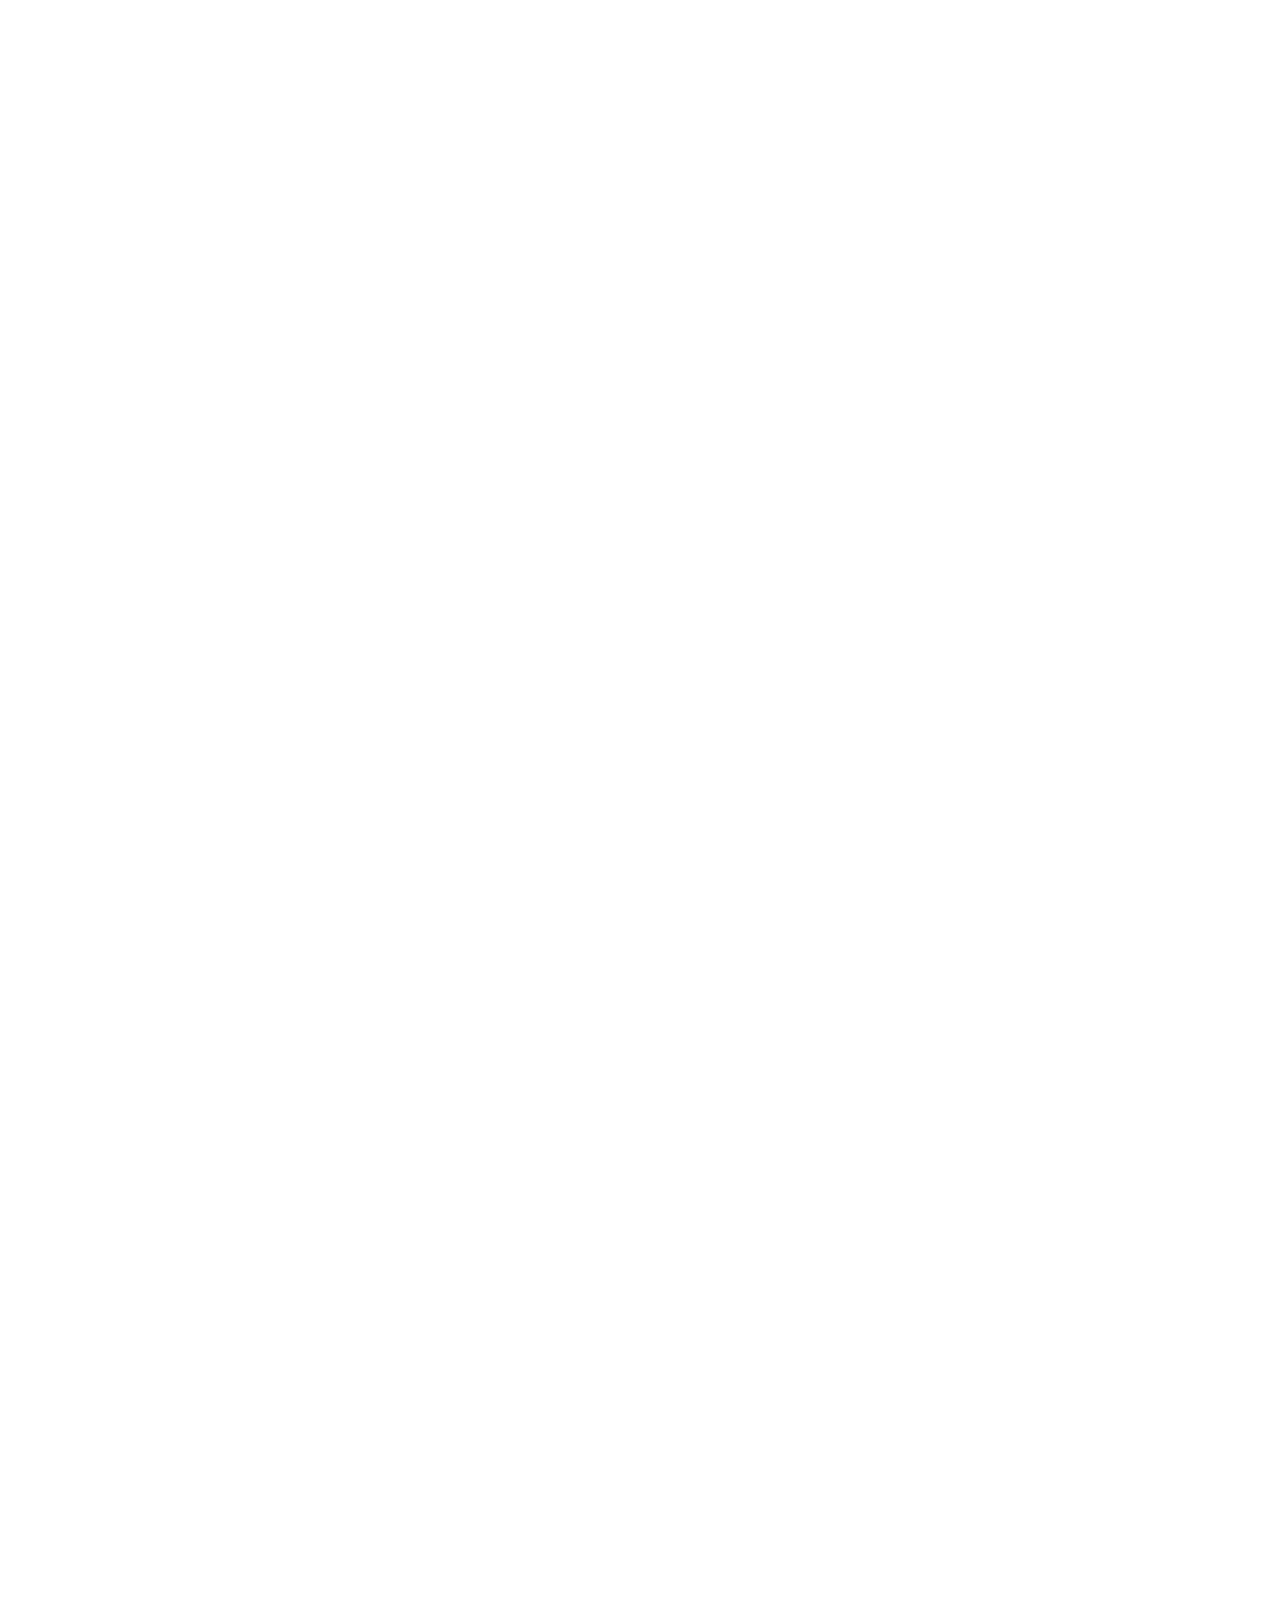
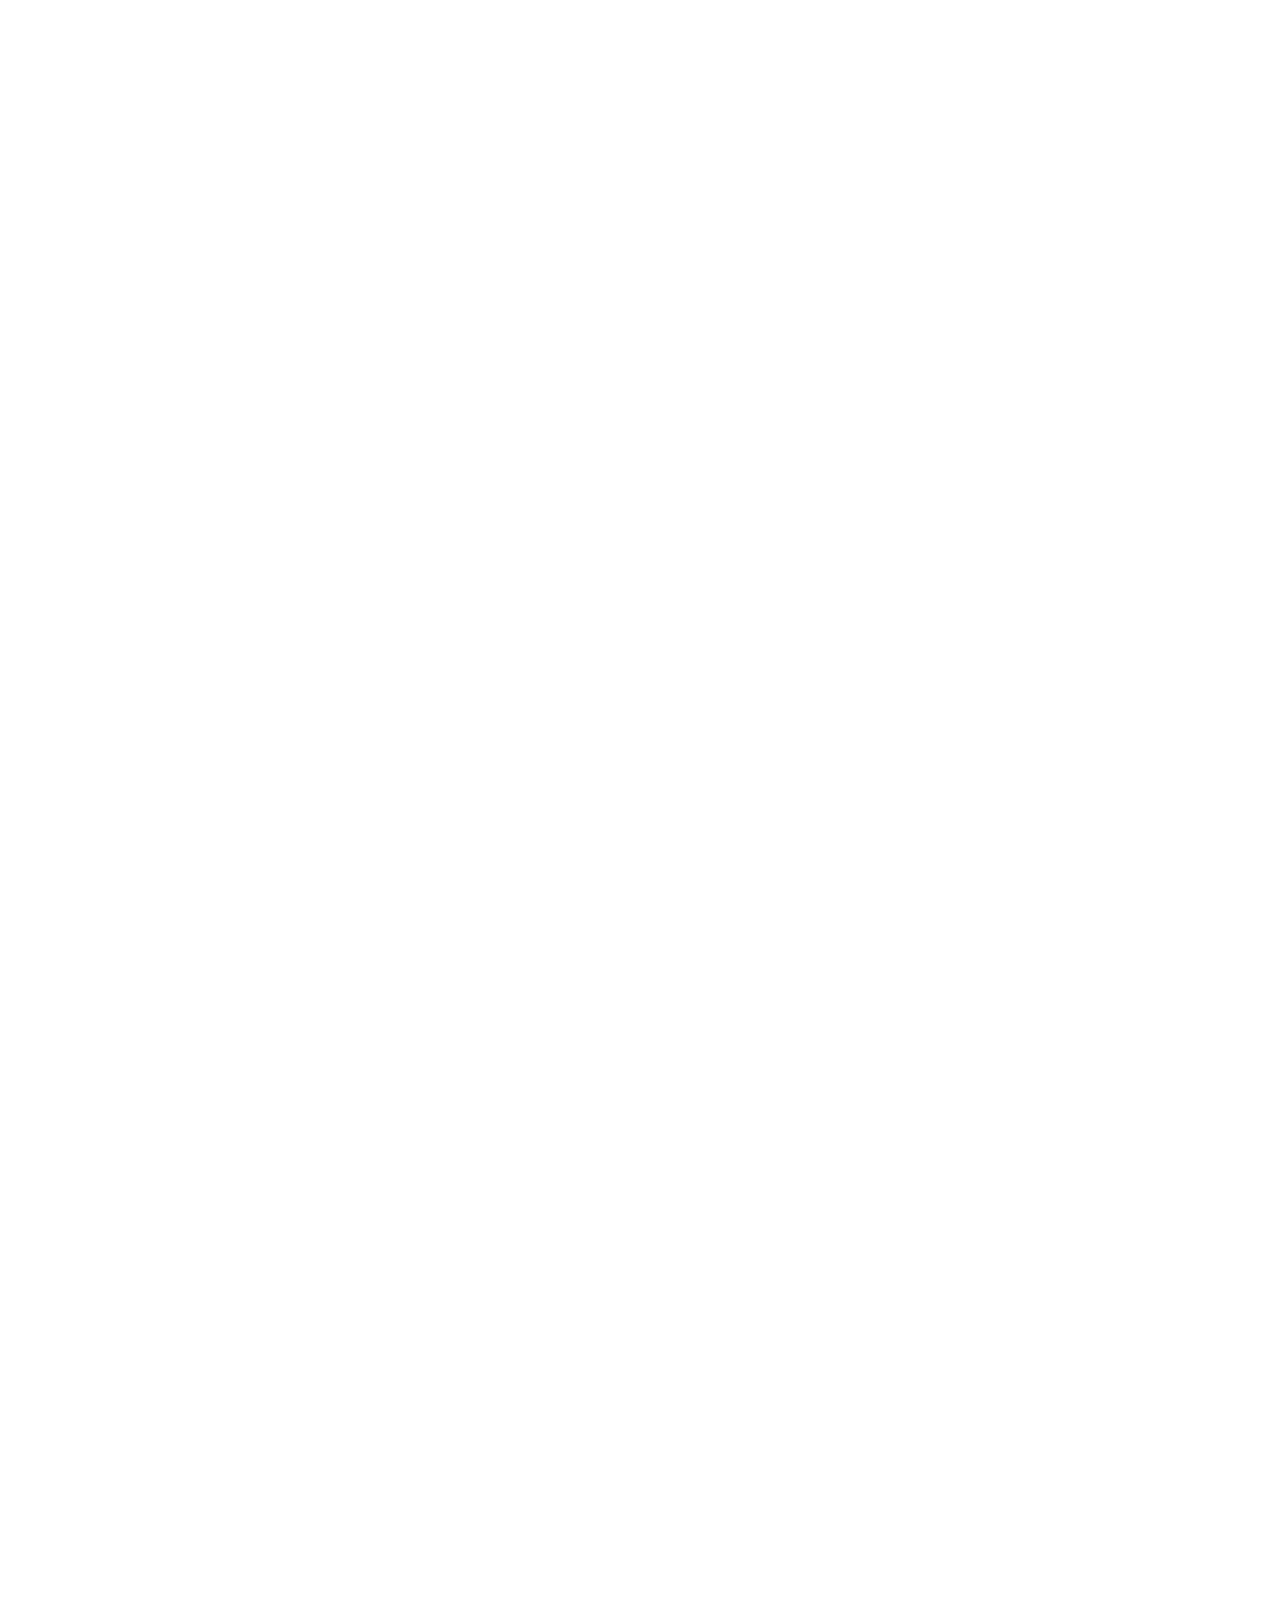
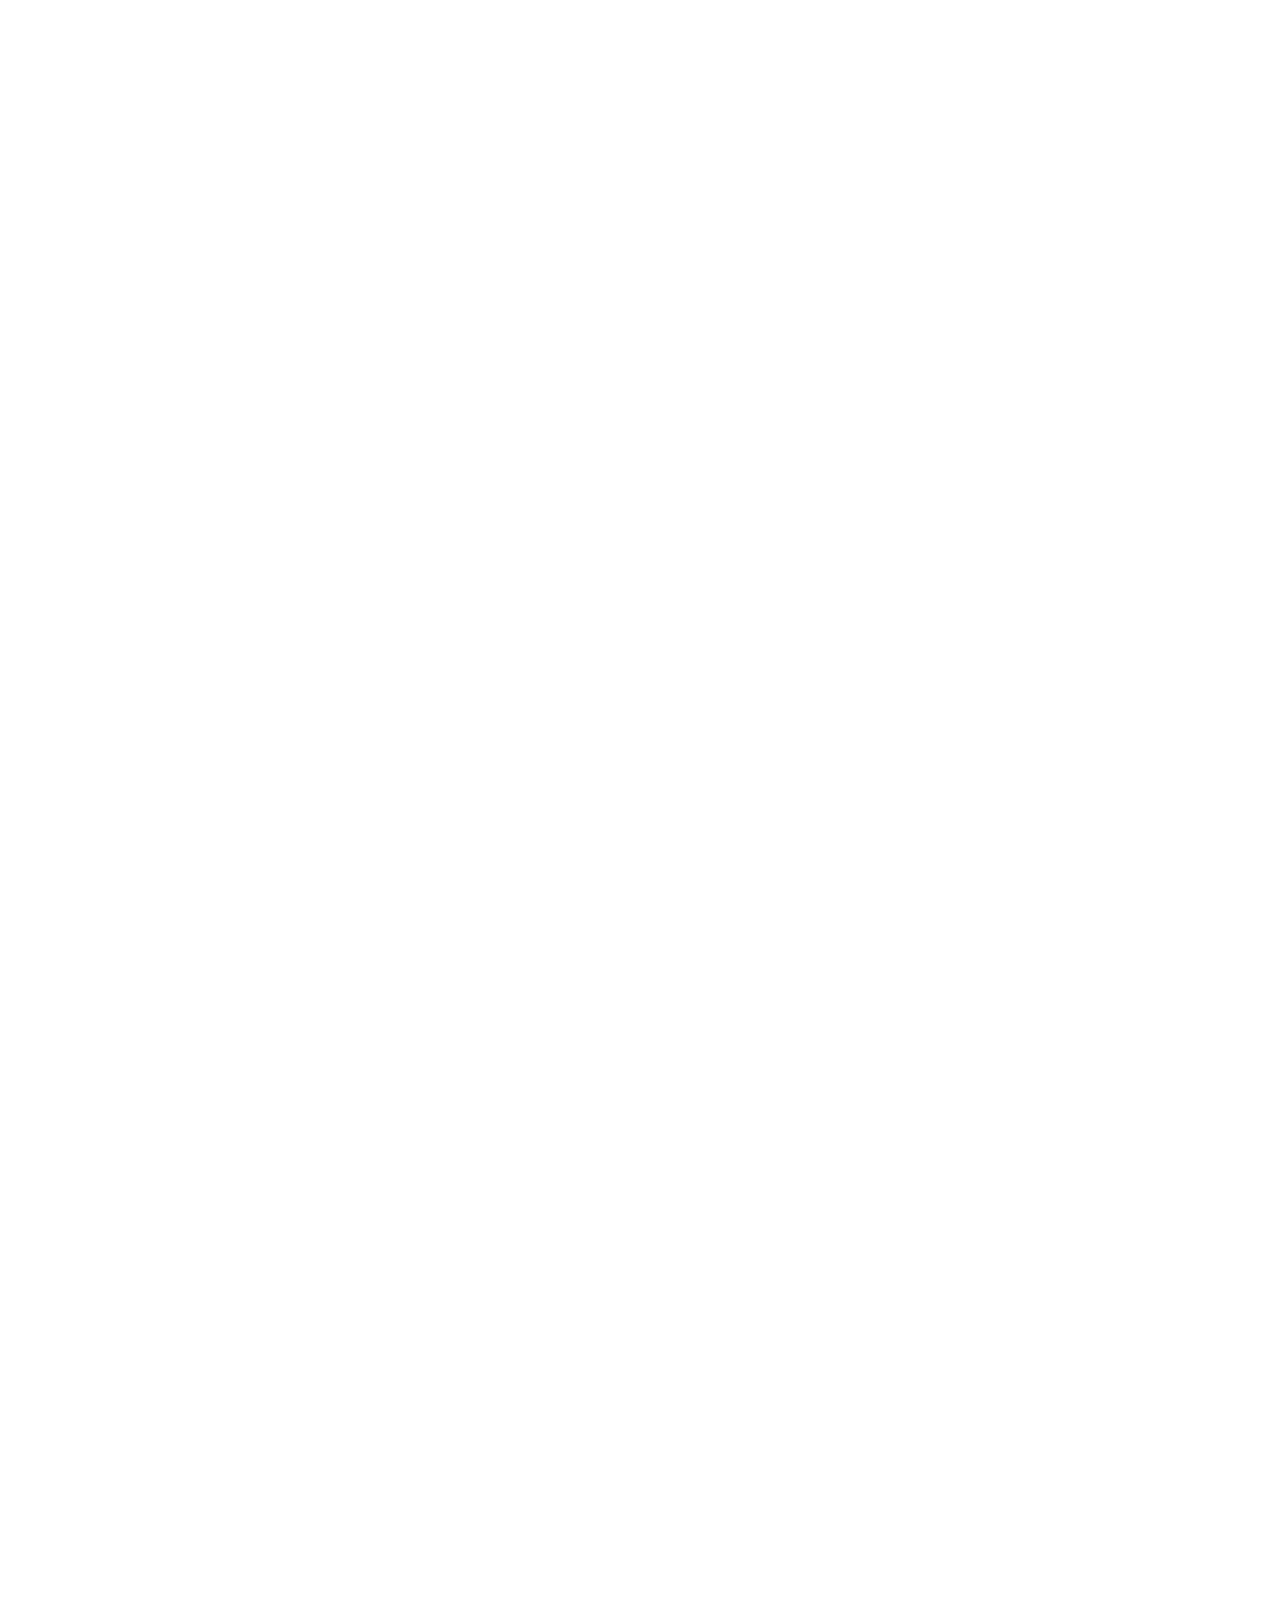
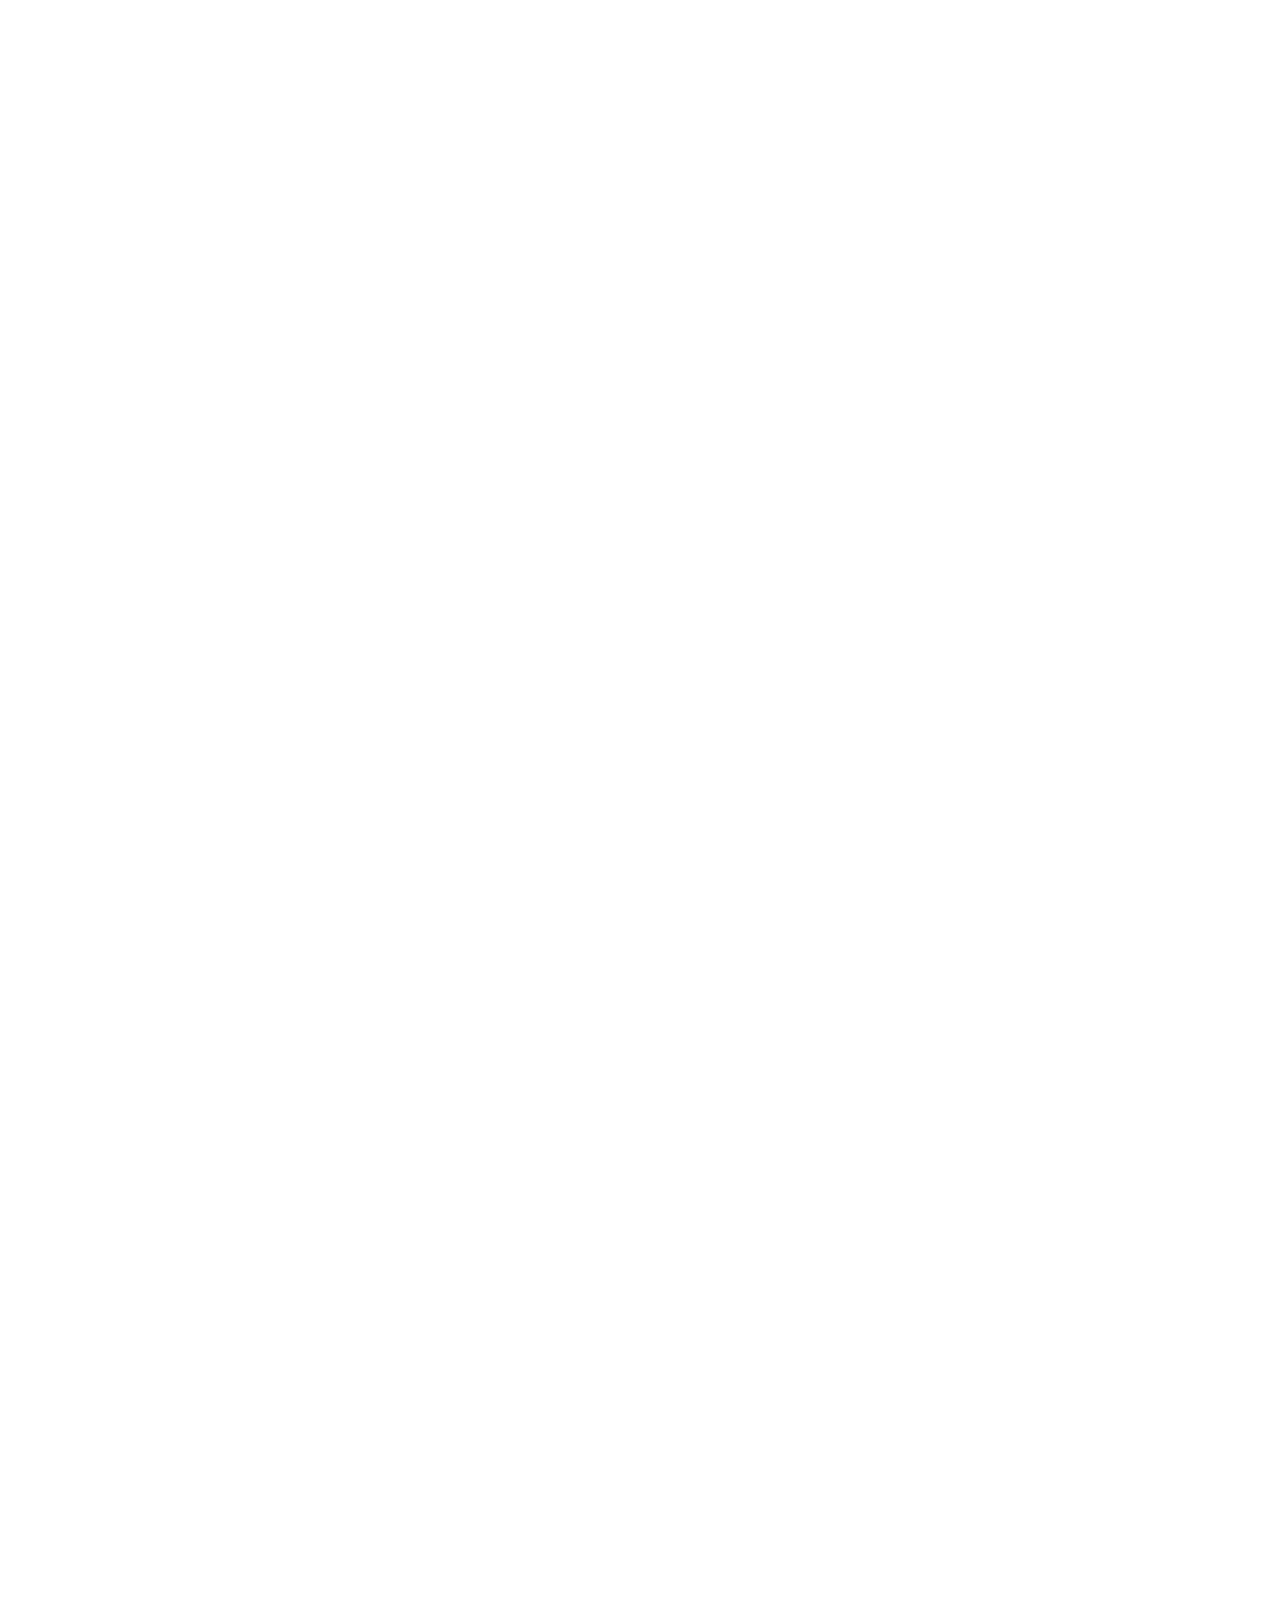
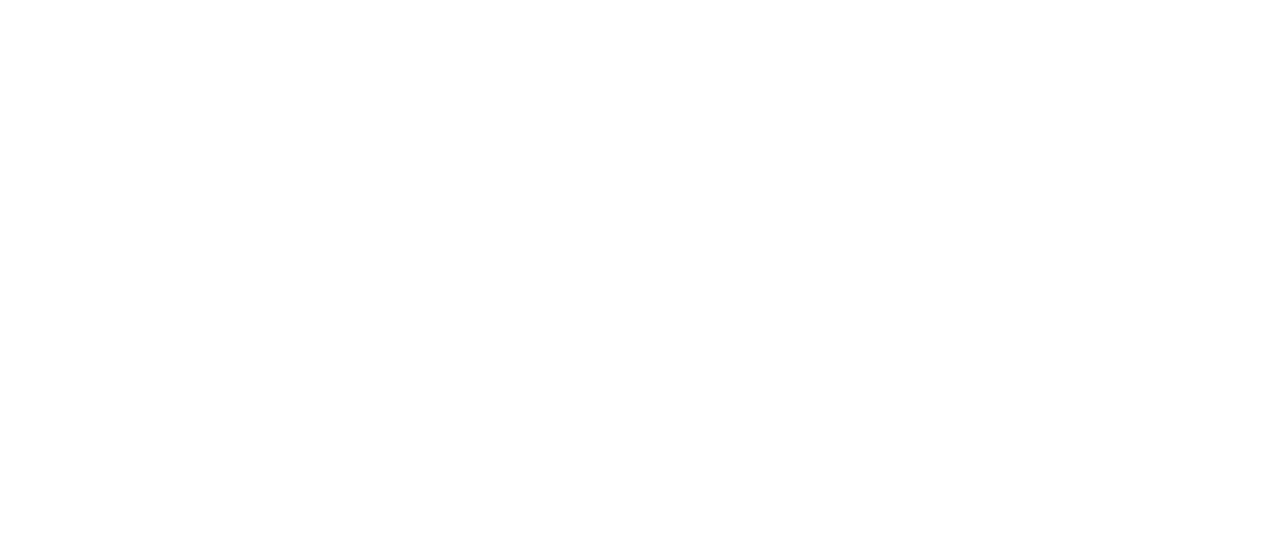
==== index.html @ 2f2a95a1 "publishing deck" ====
<!DOCTYPE html>
<html>
<head>
  <title>We Can Work It Out</title>
  <meta charset="utf-8">
  <meta name="description" content="We Can Work It Out">
  <meta name="author" content="Chris E. Rees">
  <meta name="generator" content="slidify" />
  <meta name="apple-mobile-web-app-capable" content="yes">
  <meta http-equiv="X-UA-Compatible" content="chrome=1">
  <link rel="stylesheet" href="http://slidifylibraries2.googlecode.com/git/inst/libraries/frameworks/io2012/css/default.css" media="all" >
  <link rel="stylesheet" href="http://slidifylibraries2.googlecode.com/git/inst/libraries/frameworks/io2012/css/phone.css" 
    media="only screen and (max-device-width: 480px)" >
  <link rel="stylesheet" href="http://slidifylibraries2.googlecode.com/git/inst/libraries/frameworks/io2012/css/slidify.css" >
  <link rel="stylesheet" href="http://slidifylibraries2.googlecode.com/git/inst/libraries/highlighters/highlight.js/css/tomorrow.css" />
  <base target="_blank"> <!-- This amazingness opens all links in a new tab. -->  <link rel=stylesheet href="http://slidifylibraries2.googlecode.com/git/inst/libraries/widgets/bootstrap/css/bootstrap.css"></link>
<link rel=stylesheet href="http://slidifylibraries2.googlecode.com/git/inst/libraries/widgets/quiz/css/demo.css"></link>
<link rel=stylesheet href="./assets/css/ribbons.css"></link>

  
  <!-- Grab CDN jQuery, fall back to local if offline -->
  <script src="http://ajax.aspnetcdn.com/ajax/jQuery/jquery-1.7.min.js"></script>
  <script>window.jQuery || document.write('<script src="http://slidifylibraries2.googlecode.com/git/inst/libraries/widgets/quiz/js/jquery.js"><\/script>')</script> 
  <script data-main="http://slidifylibraries2.googlecode.com/git/inst/libraries/frameworks/io2012/js/slides" 
    src="http://slidifylibraries2.googlecode.com/git/inst/libraries/frameworks/io2012/js/require-1.0.8.min.js">
  </script>
  
  

</head>
<body style="opacity: 0">
  <slides class="layout-widescreen">
    
    <!-- LOGO SLIDE -->
      <slide class="nobackground">
    <article class="flexbox vcenter">
      <span>
        <img width='720px' src="assets/img/University_at_Albany,_SUNY_Seal.svg.png">
      </span>
    </article>
  </slide>
    <slide class="title-slide segue nobackground">
  <aside class="gdbar">
    <img src="[data-uri]">
  </aside>
  <hgroup class="auto-fadein">
    <h1>We Can Work It Out</h1>
    <h2>The Unintended Consequences of Workplace Integration for Urban Crime Control</h2>
    <p>Chris E. Rees<br/>Sociology, SUNY-Albany<br/>Center for Human Services Research, SUNY-Albany</p>
  </hgroup>
  <article></article>  
</slide>
    

    <!-- SLIDES -->
    <slide class="" id="slide-1" style="background:;">
  <article data-timings="">
    <!-- Limit image width and height -->

<style type='text/css'>
img {
    max-height: 560px;
    max-width: 1080px;
}
</style>

<!-- Center image on slide -->

<script src="http://ajax.aspnetcdn.com/ajax/jQuery/jquery-1.7.min.js"></script>

<script type='text/javascript'>
$(function() {
    $("p:has(img)").addClass('centered');
});
</script>

<h2><span style="color:gold; text-shadow:-.5px -.5px 0 #000, .5px -.5px 0 #000,-.5px .5px 0 #000,.5px .5px 0 #000;">WHY</span> studying workplace segregation matters?</h2>

<ul class = "build incremental">
<li>Work is both an activitiy and an ecological setting</li>
<li>This setting can have a wide range of non-pecuniary effects </li>
<li>Workplace experiences are shaped by segregation patterns </li>
<li>These patterns vary geographically</li>
<li>How might these patterns shape the urban context in which they are derived?</li>
</ul>

<footer class = 'logo'>
  <img src = '[data-uri]' width=20%></img>
</footer>
  </article>
  <!-- Presenter Notes -->
</slide>

<slide class="" id="slide-2" style="background:;">
  <hgroup>
    <h2><span style="color:gold; text-shadow:-.5px -.5px 0 #000, .5px -.5px 0 #000,-.5px .5px 0 #000,.5px .5px 0 #000;">WHAT</span> is missing from the literature on urban crime control?</h2>
  </hgroup>
  <article data-timings="">
    <ul class = "build incremental">
<li>Focus on minority population size</li>
<li>Limited testing of segregation&#39;s impact on social control outcomes</li>
<li>Focus has been exclusively on residential patterns of racial contact</li>
<li>Mixed findings in this respect</li>
</ul>

<footer class = 'logo'>
  <img src = '[data-uri]' width=20%></img>
</footer>
  </article>
  <!-- Presenter Notes -->
</slide>

<slide class="thank-you-slide segue nobackground" id="slide-3">
  <aside class="gdbar right"><img src="[data-uri]"></aside>
  <article class="flexbox vleft auto-fadein">
    <h2>Theory and Literature</h2>
    
  </article>

  <p class="auto-fadein" data-config-contact="">
  </p>
</slide>
<slide class="" id="slide-4" style="background:;">
  <hgroup>
    <h2><span style="color:gold; text-shadow:-.5px -.5px 0 #000, .5px -.5px 0 #000,-.5px .5px 0 #000,.5px .5px 0 #000;">HOW</span> can we explain the relationship between workplace segregation and urban crime control?</h2>
  </hgroup>
  <article data-timings="">
    <ul class = "build incremental">
<li>Racial threat theory

<ul>
<li>Economic threat</li>
<li>Political threat</li>
<li>Integration may serve to exacerbate these feelings</li>
</ul></li>
</ul>

<footer class = 'logo'>
  <img src = '[data-uri]' width=20%></img>
</footer>
  </article>
  <!-- Presenter Notes -->
</slide>

<slide class="" id="slide-5" style="background:;">
  <hgroup>
    <h2><span style="color:gold; text-shadow:-.5px -.5px 0 #000, .5px -.5px 0 #000,-.5px .5px 0 #000,.5px .5px 0 #000;">HOW</span> can we explain the relationship between workplace segregation and urban crime control?</h2>
  </hgroup>
  <article data-timings="">
    <ul class = "build incremental">
<li>Contact hypothesis</li>
<li>Increased contact ameliorates out-group stereotypes

<ul>
<li>Reducing inequality</li>
<li>Creating meaningful communication</li>
</ul></li>
<li>Workplace may matter more

<ul>
<li>More likely to meet on the same terms</li>
<li>Contact moves beyond the superficial and creates social investment</li>
<li>Buoyed by institutionalized supports</li>
</ul></li>
</ul>

<footer class = 'logo'>
  <img src = '[data-uri]' width=20%></img>
</footer>
  </article>
  <!-- Presenter Notes -->
</slide>

<slide class="thank-you-slide segue nobackground" id="slide-6">
  <aside class="gdbar right"><img src="[data-uri]"></aside>
  <article class="flexbox vleft auto-fadein">
    <h2>Data and Methods</h2>
    
  </article>

  <p class="auto-fadein" data-config-contact="">
  </p>
</slide>
<slide class="" id="slide-7" style="background:;">
  <hgroup>
    <h2><span style="color:gold; text-shadow:-.5px -.5px 0 #000, .5px -.5px 0 #000,-.5px .5px 0 #000,.5px .5px 0 #000;">HOW</span> did I analyze the data?</h2>
  </hgroup>
  <article data-timings="">
    <ul class = "build incremental">
<li>Metropolitan areas

<ul>
<li>Lived in space</li>
<li>Patterns of residential and worplace segregation</li>
</ul></li>
<li>Dissimiliarity scores

<ul>
<li>Measure evenness</li>
</ul></li>
<li>Fixed-Effects Model

<ul>
<li>Controls for all fixed-variables (e.g. Region)</li>
<li>Reduces variable omission bias</li>
<li>Hausman/Breusch–Pagan </li>
</ul></li>
</ul>

<footer class = 'logo'>
  <img src = '[data-uri]' width=20%></img>
</footer>
  </article>
  <!-- Presenter Notes -->
</slide>

<slide class="" id="slide-8" style="background:;">
  <hgroup>
    <h2><span style="color:gold; text-shadow:-.5px -.5px 0 #000, .5px -.5px 0 #000,-.5px .5px 0 #000,.5px .5px 0 #000;">HOW</span> did I analyze the data?</h2>
  </hgroup>
  <article data-timings="">
    <p><img src="[data-uri]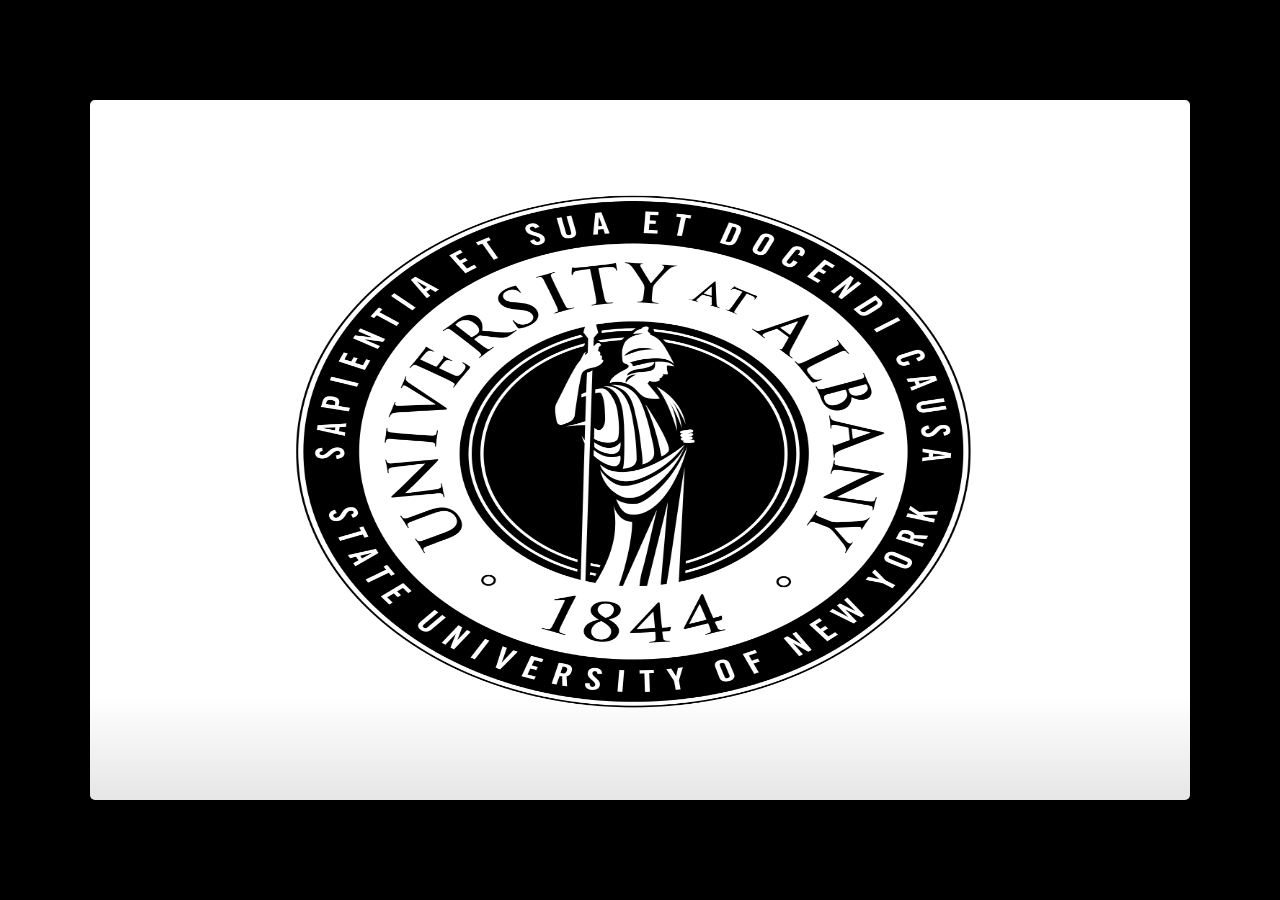
